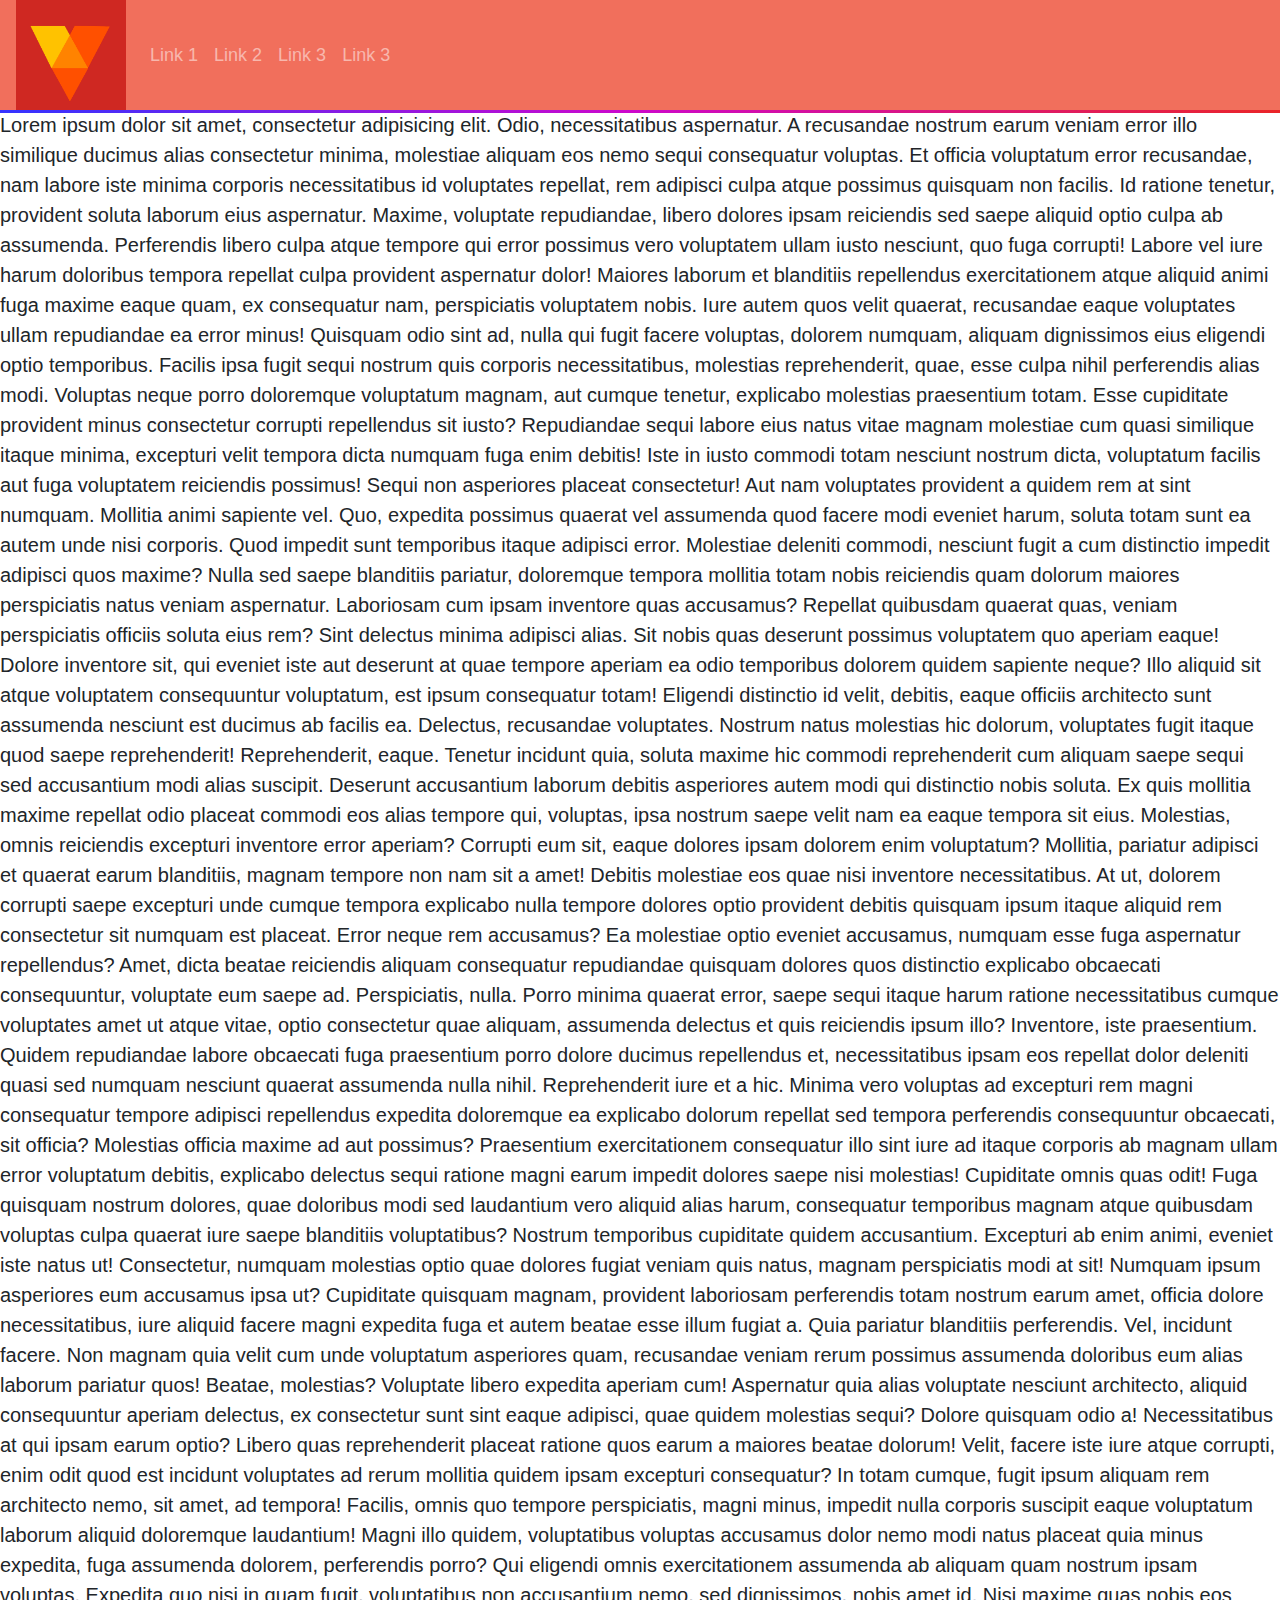
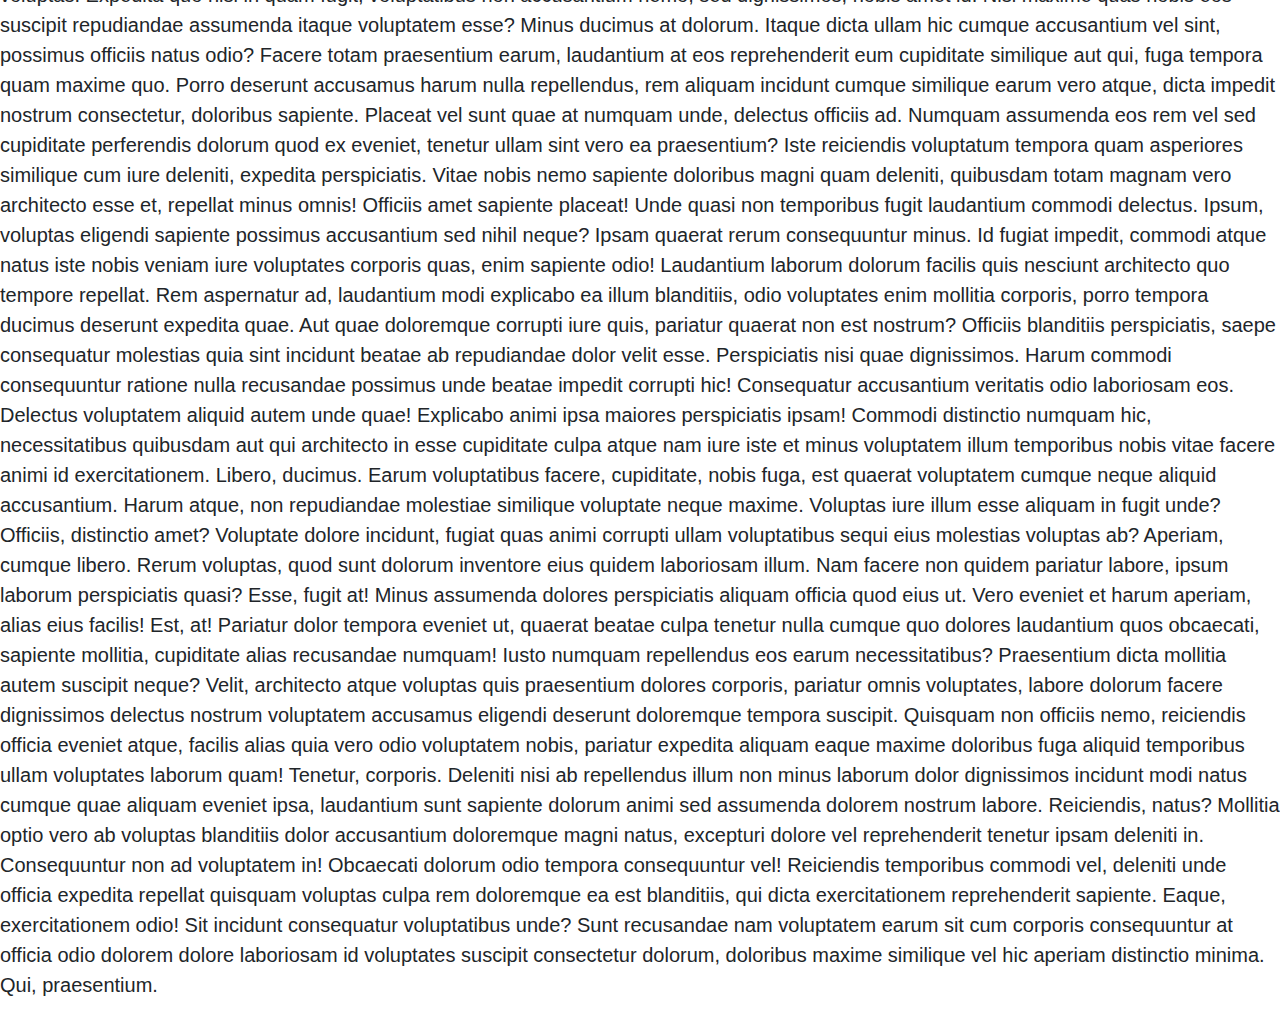
==== index.html @ f60de1fc "Finishing navbar" ====
<!DOCTYPE html>
<html>

<head>
    <title>Responsive Navigation Bar With Bootstrap 4</title>
    <meta charset="utf-8" />
    <meta name="viewport" content="width=device-width, initial-scale=1">
    <link rel="stylesheet" type="text/css" media="screen" href="css/bootstrap.min.css" />
    <link rel="stylesheet" type="text/css" href="css/genstyle.css" />
    <!--OR: https://code.jquery.com/jquery-3.3.1.min.js-->
</head>

<body>
    <!--FIXME:
    <div class="jumbotron" style="margin-bottom: 0px;">
        <h1>Clever</h1>
        <p>lets learn web</p>
    </div>
     -->

    <!--TODO:-->
        <!--CLASSIC BOOTRSTRAP NAVBAR STRUCTURE-->
        <nav class="navbar navbar-dark bg-isotope navbar-expand-md navbar-toggeable-sm sticky-top">
            <!--LOG:ON-->
            <a class="navbar-brand" href="#">
                <img class="img-logon" src="img/logo-idea.png" alt="Website logo">
            </a>
            <!-- Toggler/collapsibe Button -->
            <button type="button" class="navbar-toggler navbar-toggler-right" data-toggle="collapse" data-target="#collapsibleNavbar"
                aria-controls="collapsibleNavbar" aria-expanded="false" aria-label="Toggle navigation">
                <span class="navbar-toggler-icon"></span>
            </button>
            <!--beggining of the collapse content-->
            <div class="collapse navbar-collapse" id="collapsibleNavbar">
                <!--LIST OF LINKS-->
                <ul class="nav navbar-nav">
                    <li class="nav-item">
                        <a href="#" class="nav-link">Link 1</a>
                    </li>
                    <li class="nav-item">
                        <a href="#" class="nav-link">Link 2</a>
                    </li>
                    <li class="nav-item">
                        <a href="#" class="nav-link">Link 3</a>
                    </li>
                    <li class="nav-item">
                        <a href="#" class="nav-link">Link 3</a>
                    </li>
                </ul>
                <!--end of collapsible content-->
            </div>

            <!--END:NAV-->
        </nav>
    
    <div class="row separator sticky-bottom"></div>
   
    <div class="corporeus">
        <p>
            Lorem ipsum dolor sit amet, consectetur adipisicing elit. Odio, necessitatibus aspernatur. A recusandae nostrum earum veniam
            error illo similique ducimus alias consectetur minima, molestiae aliquam eos nemo sequi consequatur voluptas.
            Et officia voluptatum error recusandae, nam labore iste minima corporis necessitatibus id voluptates repellat,
            rem adipisci culpa atque possimus quisquam non facilis. Id ratione tenetur, provident soluta laborum eius aspernatur.
            Maxime, voluptate repudiandae, libero dolores ipsam reiciendis sed saepe aliquid optio culpa ab assumenda. Perferendis
            libero culpa atque tempore qui error possimus vero voluptatem ullam iusto nesciunt, quo fuga corrupti! Labore
            vel iure harum doloribus tempora repellat culpa provident aspernatur dolor! Maiores laborum et blanditiis repellendus
            exercitationem atque aliquid animi fuga maxime eaque quam, ex consequatur nam, perspiciatis voluptatem nobis.
            Iure autem quos velit quaerat, recusandae eaque voluptates ullam repudiandae ea error minus! Quisquam odio sint
            ad, nulla qui fugit facere voluptas, dolorem numquam, aliquam dignissimos eius eligendi optio temporibus. Facilis
            ipsa fugit sequi nostrum quis corporis necessitatibus, molestias reprehenderit, quae, esse culpa nihil perferendis
            alias modi. Voluptas neque porro doloremque voluptatum magnam, aut cumque tenetur, explicabo molestias praesentium
            totam. Esse cupiditate provident minus consectetur corrupti repellendus sit iusto? Repudiandae sequi labore eius
            natus vitae magnam molestiae cum quasi similique itaque minima, excepturi velit tempora dicta numquam fuga enim
            debitis! Iste in iusto commodi totam nesciunt nostrum dicta, voluptatum facilis aut fuga voluptatem reiciendis
            possimus! Sequi non asperiores placeat consectetur! Aut nam voluptates provident a quidem rem at sint numquam.
            Mollitia animi sapiente vel. Quo, expedita possimus quaerat vel assumenda quod facere modi eveniet harum, soluta
            totam sunt ea autem unde nisi corporis. Quod impedit sunt temporibus itaque adipisci error. Molestiae deleniti
            commodi, nesciunt fugit a cum distinctio impedit adipisci quos maxime? Nulla sed saepe blanditiis pariatur, doloremque
            tempora mollitia totam nobis reiciendis quam dolorum maiores perspiciatis natus veniam aspernatur. Laboriosam
            cum ipsam inventore quas accusamus? Repellat quibusdam quaerat quas, veniam perspiciatis officiis soluta eius
            rem? Sint delectus minima adipisci alias. Sit nobis quas deserunt possimus voluptatem quo aperiam eaque! Dolore
            inventore sit, qui eveniet iste aut deserunt at quae tempore aperiam ea odio temporibus dolorem quidem sapiente
            neque? Illo aliquid sit atque voluptatem consequuntur voluptatum, est ipsum consequatur totam! Eligendi distinctio
            id velit, debitis, eaque officiis architecto sunt assumenda nesciunt est ducimus ab facilis ea. Delectus, recusandae
            voluptates. Nostrum natus molestias hic dolorum, voluptates fugit itaque quod saepe reprehenderit! Reprehenderit,
            eaque. Tenetur incidunt quia, soluta maxime hic commodi reprehenderit cum aliquam saepe sequi sed accusantium
            modi alias suscipit. Deserunt accusantium laborum debitis asperiores autem modi qui distinctio nobis soluta.
            Ex quis mollitia maxime repellat odio placeat commodi eos alias tempore qui, voluptas, ipsa nostrum saepe velit
            nam ea eaque tempora sit eius. Molestias, omnis reiciendis excepturi inventore error aperiam? Corrupti eum sit,
            eaque dolores ipsam dolorem enim voluptatum? Mollitia, pariatur adipisci et quaerat earum blanditiis, magnam
            tempore non nam sit a amet! Debitis molestiae eos quae nisi inventore necessitatibus. At ut, dolorem corrupti
            saepe excepturi unde cumque tempora explicabo nulla tempore dolores optio provident debitis quisquam ipsum itaque
            aliquid rem consectetur sit numquam est placeat. Error neque rem accusamus? Ea molestiae optio eveniet accusamus,
            numquam esse fuga aspernatur repellendus? Amet, dicta beatae reiciendis aliquam consequatur repudiandae quisquam
            dolores quos distinctio explicabo obcaecati consequuntur, voluptate eum saepe ad. Perspiciatis, nulla. Porro
            minima quaerat error, saepe sequi itaque harum ratione necessitatibus cumque voluptates amet ut atque vitae,
            optio consectetur quae aliquam, assumenda delectus et quis reiciendis ipsum illo? Inventore, iste praesentium.
            Quidem repudiandae labore obcaecati fuga praesentium porro dolore ducimus repellendus et, necessitatibus ipsam
            eos repellat dolor deleniti quasi sed numquam nesciunt quaerat assumenda nulla nihil. Reprehenderit iure et a
            hic. Minima vero voluptas ad excepturi rem magni consequatur tempore adipisci repellendus expedita doloremque
            ea explicabo dolorum repellat sed tempora perferendis consequuntur obcaecati, sit officia? Molestias officia
            maxime ad aut possimus? Praesentium exercitationem consequatur illo sint iure ad itaque corporis ab magnam ullam
            error voluptatum debitis, explicabo delectus sequi ratione magni earum impedit dolores saepe nisi molestias!
            Cupiditate omnis quas odit! Fuga quisquam nostrum dolores, quae doloribus modi sed laudantium vero aliquid alias
            harum, consequatur temporibus magnam atque quibusdam voluptas culpa quaerat iure saepe blanditiis voluptatibus?
            Nostrum temporibus cupiditate quidem accusantium. Excepturi ab enim animi, eveniet iste natus ut! Consectetur,
            numquam molestias optio quae dolores fugiat veniam quis natus, magnam perspiciatis modi at sit! Numquam ipsum
            asperiores eum accusamus ipsa ut? Cupiditate quisquam magnam, provident laboriosam perferendis totam nostrum
            earum amet, officia dolore necessitatibus, iure aliquid facere magni expedita fuga et autem beatae esse illum
            fugiat a. Quia pariatur blanditiis perferendis. Vel, incidunt facere. Non magnam quia velit cum unde voluptatum
            asperiores quam, recusandae veniam rerum possimus assumenda doloribus eum alias laborum pariatur quos! Beatae,
            molestias? Voluptate libero expedita aperiam cum! Aspernatur quia alias voluptate nesciunt architecto, aliquid
            consequuntur aperiam delectus, ex consectetur sunt sint eaque adipisci, quae quidem molestias sequi? Dolore quisquam
            odio a! Necessitatibus at qui ipsam earum optio? Libero quas reprehenderit placeat ratione quos earum a maiores
            beatae dolorum! Velit, facere iste iure atque corrupti, enim odit quod est incidunt voluptates ad rerum mollitia
            quidem ipsam excepturi consequatur? In totam cumque, fugit ipsum aliquam rem architecto nemo, sit amet, ad tempora!
            Facilis, omnis quo tempore perspiciatis, magni minus, impedit nulla corporis suscipit eaque voluptatum laborum
            aliquid doloremque laudantium! Magni illo quidem, voluptatibus voluptas accusamus dolor nemo modi natus placeat
            quia minus expedita, fuga assumenda dolorem, perferendis porro? Qui eligendi omnis exercitationem assumenda ab
            aliquam quam nostrum ipsam voluptas. Expedita quo nisi in quam fugit, voluptatibus non accusantium nemo, sed
            dignissimos, nobis amet id. Nisi maxime quas nobis eos suscipit repudiandae assumenda itaque voluptatem esse?
            Minus ducimus at dolorum. Itaque dicta ullam hic cumque accusantium vel sint, possimus officiis natus odio? Facere
            totam praesentium earum, laudantium at eos reprehenderit eum cupiditate similique aut qui, fuga tempora quam
            maxime quo. Porro deserunt accusamus harum nulla repellendus, rem aliquam incidunt cumque similique earum vero
            atque, dicta impedit nostrum consectetur, doloribus sapiente. Placeat vel sunt quae at numquam unde, delectus
            officiis ad. Numquam assumenda eos rem vel sed cupiditate perferendis dolorum quod ex eveniet, tenetur ullam
            sint vero ea praesentium? Iste reiciendis voluptatum tempora quam asperiores similique cum iure deleniti, expedita
            perspiciatis. Vitae nobis nemo sapiente doloribus magni quam deleniti, quibusdam totam magnam vero architecto
            esse et, repellat minus omnis! Officiis amet sapiente placeat! Unde quasi non temporibus fugit laudantium commodi
            delectus. Ipsum, voluptas eligendi sapiente possimus accusantium sed nihil neque? Ipsam quaerat rerum consequuntur
            minus. Id fugiat impedit, commodi atque natus iste nobis veniam iure voluptates corporis quas, enim sapiente
            odio! Laudantium laborum dolorum facilis quis nesciunt architecto quo tempore repellat. Rem aspernatur ad, laudantium
            modi explicabo ea illum blanditiis, odio voluptates enim mollitia corporis, porro tempora ducimus deserunt expedita
            quae. Aut quae doloremque corrupti iure quis, pariatur quaerat non est nostrum? Officiis blanditiis perspiciatis,
            saepe consequatur molestias quia sint incidunt beatae ab repudiandae dolor velit esse. Perspiciatis nisi quae
            dignissimos. Harum commodi consequuntur ratione nulla recusandae possimus unde beatae impedit corrupti hic! Consequatur
            accusantium veritatis odio laboriosam eos. Delectus voluptatem aliquid autem unde quae! Explicabo animi ipsa
            maiores perspiciatis ipsam! Commodi distinctio numquam hic, necessitatibus quibusdam aut qui architecto in esse
            cupiditate culpa atque nam iure iste et minus voluptatem illum temporibus nobis vitae facere animi id exercitationem.
            Libero, ducimus. Earum voluptatibus facere, cupiditate, nobis fuga, est quaerat voluptatem cumque neque aliquid
            accusantium. Harum atque, non repudiandae molestiae similique voluptate neque maxime. Voluptas iure illum esse
            aliquam in fugit unde? Officiis, distinctio amet? Voluptate dolore incidunt, fugiat quas animi corrupti ullam
            voluptatibus sequi eius molestias voluptas ab? Aperiam, cumque libero. Rerum voluptas, quod sunt dolorum inventore
            eius quidem laboriosam illum. Nam facere non quidem pariatur labore, ipsum laborum perspiciatis quasi? Esse,
            fugit at! Minus assumenda dolores perspiciatis aliquam officia quod eius ut. Vero eveniet et harum aperiam, alias
            eius facilis! Est, at! Pariatur dolor tempora eveniet ut, quaerat beatae culpa tenetur nulla cumque quo dolores
            laudantium quos obcaecati, sapiente mollitia, cupiditate alias recusandae numquam! Iusto numquam repellendus
            eos earum necessitatibus? Praesentium dicta mollitia autem suscipit neque? Velit, architecto atque voluptas quis
            praesentium dolores corporis, pariatur omnis voluptates, labore dolorum facere dignissimos delectus nostrum voluptatem
            accusamus eligendi deserunt doloremque tempora suscipit. Quisquam non officiis nemo, reiciendis officia eveniet
            atque, facilis alias quia vero odio voluptatem nobis, pariatur expedita aliquam eaque maxime doloribus fuga aliquid
            temporibus ullam voluptates laborum quam! Tenetur, corporis. Deleniti nisi ab repellendus illum non minus laborum
            dolor dignissimos incidunt modi natus cumque quae aliquam eveniet ipsa, laudantium sunt sapiente dolorum animi
            sed assumenda dolorem nostrum labore. Reiciendis, natus? Mollitia optio vero ab voluptas blanditiis dolor accusantium
            doloremque magni natus, excepturi dolore vel reprehenderit tenetur ipsam deleniti in. Consequuntur non ad voluptatem
            in! Obcaecati dolorum odio tempora consequuntur vel! Reiciendis temporibus commodi vel, deleniti unde officia
            expedita repellat quisquam voluptas culpa rem doloremque ea est blanditiis, qui dicta exercitationem reprehenderit
            sapiente. Eaque, exercitationem odio! Sit incidunt consequatur voluptatibus unde? Sunt recusandae nam voluptatem
            earum sit cum corporis consequuntur at officia odio dolorem dolore laboriosam id voluptates suscipit consectetur
            dolorum, doloribus maxime similique vel hic aperiam distinctio minima. Qui, praesentium.
        </p>
    </div>
     
</body>
<script src="js/jquery-3.3.1.min.js"></script>
<script src="js/bootstrap.min.js"></script>

</html>
---- css/genstyle.css ----
* {
    margin: 0;
    padding: 0;
}

body {
    font-size: 20px;
}

.navbar.bg-isotope {
    background: rgb(241, 111, 92)
}

.navbar-nav .nav-item a {
    font-size: 18px;
    color: azure;
    font: bold;
}

.navbar-nav .nav-item a:hover {
    color: rgba(194, 11, 11, 0.714);
    transition: all .2s ease;
}

/*
FIXME:
.navbar .navbar-nav {
    width: 80%;
}

.navbar .navbar-brand {
    width: 20%;
}
*/

.navbar {
    margin-top: 0;
    padding-top: 0;
    margin-bottom: 0;
    padding-bottom: 0;
}

.navbar .navbar-brand {
    margin-top: 0;
    padding-top: 0;
    margin-bottom: 0;
    padding-bottom: 0;
}

.navbar .navbar-brand img {
    background: rgba(194, 11, 11, 0.714);
    width: 110px;
    max-width: 150px;
    height: 110px;
}

.row.separator {
    height: 3px;
    width: 100%;
    margin: 0;
    padding: 0;
    position: fixed;
    background: #3632ff;
    /* Old browsers */
    background: -moz-linear-gradient(left, #3632ff 1%, #cc08cc 49%, #ea2528 100%);
    /* FF3.6-15 */
    background: -webkit-linear-gradient(left, #3632ff 1%, #cc08cc 49%, #ea2528 100%);
    /* Chrome10-25,Safari5.1-6 */
    background: linear-gradient(to right, #3632ff 1%, #cc08cc 49%, #ea2528 100%);
    /* W3C, IE10+, FF16+, Chrome26+, Opera12+, Safari7+ */
    filter: progid:DXImageTransform.Microsoft.gradient( startColorstr='#3632ff', endColorstr='#ea2528', GradientType=1);
    /* IE6-9 */
}
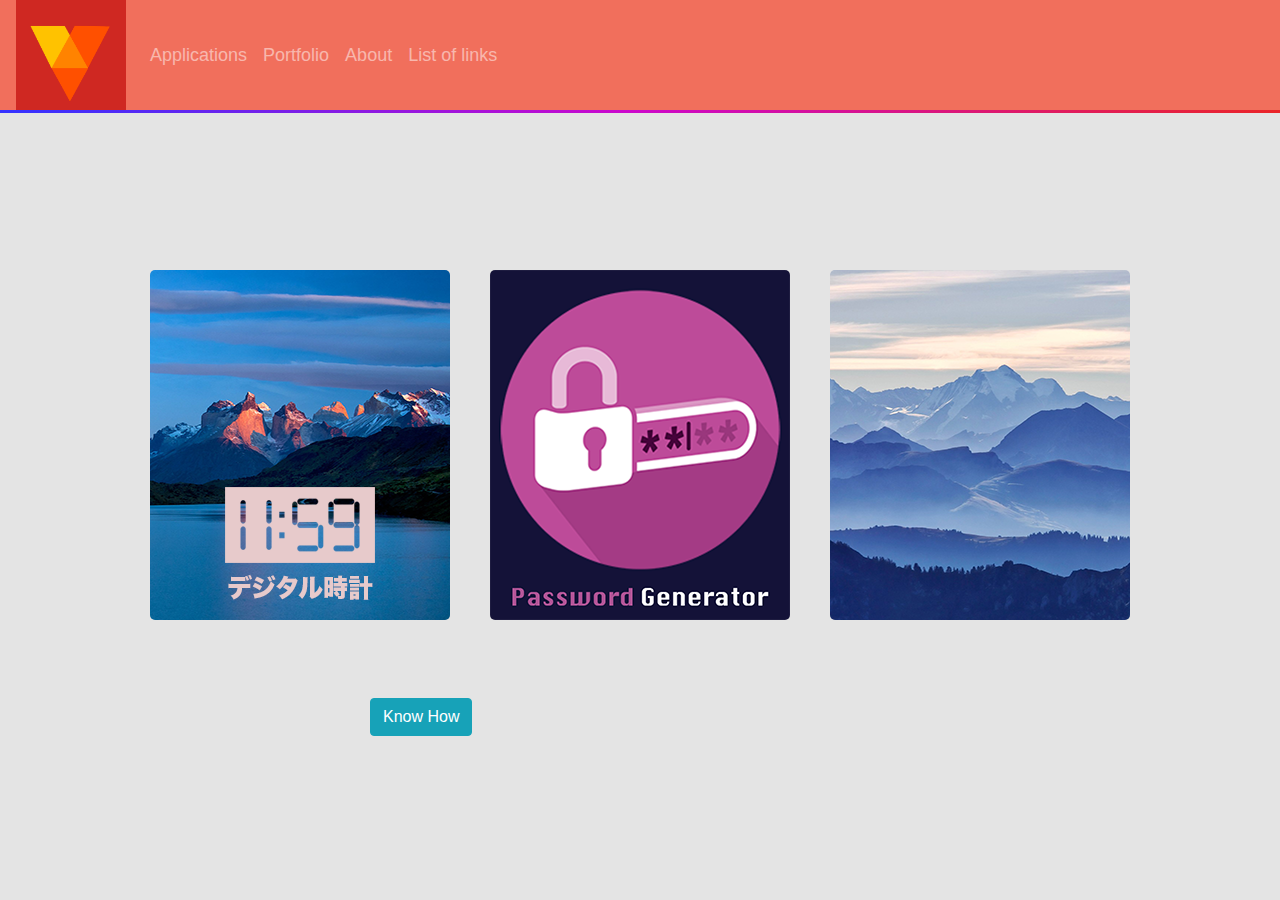
==== commit 101d6ae8: "Including digital clock" ====
--- a/index.html
+++ b/index.html
@@ -19,150 +19,102 @@
      -->
 
     <!--TODO:-->
-        <!--CLASSIC BOOTRSTRAP NAVBAR STRUCTURE-->
-        <nav class="navbar navbar-dark bg-isotope navbar-expand-md navbar-toggeable-sm sticky-top">
-            <!--LOG:ON-->
-            <a class="navbar-brand" href="#">
-                <img class="img-logon" src="img/logo-idea.png" alt="Website logo">
+    <!--CLASSIC BOOTRSTRAP NAVBAR STRUCTURE-->
+    <nav class="navbar navbar-dark bg-isotope navbar-expand-md navbar-toggeable-sm sticky-top">
+        <!--LOG:ON-->
+        <a class="navbar-brand" href="#">
+            <img class="img-logon" src="img/logo-idea.png" alt="Website logo">
+        </a>
+        <!-- Toggler/collapsibe Button -->
+        <button type="button" class="navbar-toggler navbar-toggler-right" data-toggle="collapse" data-target="#collapsibleNavbar"
+            aria-controls="collapsibleNavbar" aria-expanded="false" aria-label="Toggle navigation">
+            <span class="navbar-toggler-icon"></span>
+        </button>
+        <!--beggining of the collapse content-->
+        <div class="collapse navbar-collapse" id="collapsibleNavbar">
+            <!--LIST OF LINKS-->
+            <ul class="nav navbar-nav">
+                <li class="nav-item">
+                    <a href="#" class="nav-link">Applications</a>
+                </li>
+                <li class="nav-item">
+                    <a href="#" class="nav-link">Portfolio</a>
+                </li>
+                <li class="nav-item">
+                    <a href="#" class="nav-link">About</a>
+                </li>
+                <li class="nav-item">
+                    <a href="#" class="nav-link">List of links</a>
+                </li>
+            </ul>
+            <!--end of collapsible content-->
+        </div>
+
+        <!--END:NAV-->
+    </nav>
+
+    <div class="row separator"></div>
+    <div class="container">
+        <div class="row" style="height: 90px;">
+
+        </div>
+
+    </div>
+    <div class="containar">
+        <div class="cardContainer">
+            <!--the first one-->
+            <a href="/apps/cl/clock.html">
+                <figure>
+                    <img class="front" src="img/clock-mountain.png" alt="HTML5 CLOCK">
+                    <figcaption class="back">
+                        <h2 class="title">Try our amazing digital clock made with HTML5, CSS3 AND JS</h2>
+                        <hr>
+                        <p>Learn to build a beautiful and minimalistic digital clock with HTML5, CSS and Javascript!</p>
+                    </figcaption>
+                </figure>
             </a>
-            <!-- Toggler/collapsibe Button -->
-            <button type="button" class="navbar-toggler navbar-toggler-right" data-toggle="collapse" data-target="#collapsibleNavbar"
-                aria-controls="collapsibleNavbar" aria-expanded="false" aria-label="Toggle navigation">
-                <span class="navbar-toggler-icon"></span>
-            </button>
-            <!--beggining of the collapse content-->
-            <div class="collapse navbar-collapse" id="collapsibleNavbar">
-                <!--LIST OF LINKS-->
-                <ul class="nav navbar-nav">
-                    <li class="nav-item">
-                        <a href="#" class="nav-link">Link 1</a>
-                    </li>
-                    <li class="nav-item">
-                        <a href="#" class="nav-link">Link 2</a>
-                    </li>
-                    <li class="nav-item">
-                        <a href="#" class="nav-link">Link 3</a>
-                    </li>
-                    <li class="nav-item">
-                        <a href="#" class="nav-link">Link 3</a>
-                    </li>
-                </ul>
-                <!--end of collapsible content-->
-            </div>
+        </div>
+        <div class="cardContainer">
+            <!--the first one-->
+            <a href="/apps/generator.html">
+                <figure>
+                    <img class="front" src="img/card_pssw.png" alt="HTML5 CLOCK">
+                    <figcaption class="back">
+                        <h2 class="title">Lorem ipsum dolor sit amet consectetur adipisicing elit. Iure, itaque.</h2>
+                        <hr>
+                        <p>Lorem ipsum dolor sit amet, consectetur adipisicing elit. Doloribus, voluptate? Corporis deleniti
+                            eius iure quos?</p>
+                    </figcaption>
+                </figure>
+            </a>
+        </div>
+        <div class="cardContainer">
+            <!--the first one-->
+            <a href="#">
+                <figure>
+                    <img class="front" src="img/card_wall.png" alt="HTML5 CLOCK">
+                    <figcaption class="back">
+                        <h2 class="title">Lorem ipsum dolor sit amet consectetur adipisicing elit. Iure, itaque.</h2>
+                        <hr>
+                        <p>Lorem ipsum dolor sit amet, consectetur adipisicing elit. Doloribus, voluptate? Corporis deleniti
+                            eius iure quos?
+                        </p>
+                    </figcaption>
+                </figure>
+            </a>
+        </div>
+    </div>
+    </div>
+    <div class="container">
+        <div class="row">
+            <div class="col-sm-3"></div>
+            <div class="col-sm-3"><button class="btn btn-info know-how" >Know How</button></div>
+            <div class="col-sm-3"></div>
+            
+        </div>
+    </div>
 
-            <!--END:NAV-->
-        </nav>
-    
-    <div class="row separator sticky-bottom"></div>
-   
-    <div class="corporeus">
-        <p>
-            Lorem ipsum dolor sit amet, consectetur adipisicing elit. Odio, necessitatibus aspernatur. A recusandae nostrum earum veniam
-            error illo similique ducimus alias consectetur minima, molestiae aliquam eos nemo sequi consequatur voluptas.
-            Et officia voluptatum error recusandae, nam labore iste minima corporis necessitatibus id voluptates repellat,
-            rem adipisci culpa atque possimus quisquam non facilis. Id ratione tenetur, provident soluta laborum eius aspernatur.
-            Maxime, voluptate repudiandae, libero dolores ipsam reiciendis sed saepe aliquid optio culpa ab assumenda. Perferendis
-            libero culpa atque tempore qui error possimus vero voluptatem ullam iusto nesciunt, quo fuga corrupti! Labore
-            vel iure harum doloribus tempora repellat culpa provident aspernatur dolor! Maiores laborum et blanditiis repellendus
-            exercitationem atque aliquid animi fuga maxime eaque quam, ex consequatur nam, perspiciatis voluptatem nobis.
-            Iure autem quos velit quaerat, recusandae eaque voluptates ullam repudiandae ea error minus! Quisquam odio sint
-            ad, nulla qui fugit facere voluptas, dolorem numquam, aliquam dignissimos eius eligendi optio temporibus. Facilis
-            ipsa fugit sequi nostrum quis corporis necessitatibus, molestias reprehenderit, quae, esse culpa nihil perferendis
-            alias modi. Voluptas neque porro doloremque voluptatum magnam, aut cumque tenetur, explicabo molestias praesentium
-            totam. Esse cupiditate provident minus consectetur corrupti repellendus sit iusto? Repudiandae sequi labore eius
-            natus vitae magnam molestiae cum quasi similique itaque minima, excepturi velit tempora dicta numquam fuga enim
-            debitis! Iste in iusto commodi totam nesciunt nostrum dicta, voluptatum facilis aut fuga voluptatem reiciendis
-            possimus! Sequi non asperiores placeat consectetur! Aut nam voluptates provident a quidem rem at sint numquam.
-            Mollitia animi sapiente vel. Quo, expedita possimus quaerat vel assumenda quod facere modi eveniet harum, soluta
-            totam sunt ea autem unde nisi corporis. Quod impedit sunt temporibus itaque adipisci error. Molestiae deleniti
-            commodi, nesciunt fugit a cum distinctio impedit adipisci quos maxime? Nulla sed saepe blanditiis pariatur, doloremque
-            tempora mollitia totam nobis reiciendis quam dolorum maiores perspiciatis natus veniam aspernatur. Laboriosam
-            cum ipsam inventore quas accusamus? Repellat quibusdam quaerat quas, veniam perspiciatis officiis soluta eius
-            rem? Sint delectus minima adipisci alias. Sit nobis quas deserunt possimus voluptatem quo aperiam eaque! Dolore
-            inventore sit, qui eveniet iste aut deserunt at quae tempore aperiam ea odio temporibus dolorem quidem sapiente
-            neque? Illo aliquid sit atque voluptatem consequuntur voluptatum, est ipsum consequatur totam! Eligendi distinctio
-            id velit, debitis, eaque officiis architecto sunt assumenda nesciunt est ducimus ab facilis ea. Delectus, recusandae
-            voluptates. Nostrum natus molestias hic dolorum, voluptates fugit itaque quod saepe reprehenderit! Reprehenderit,
-            eaque. Tenetur incidunt quia, soluta maxime hic commodi reprehenderit cum aliquam saepe sequi sed accusantium
-            modi alias suscipit. Deserunt accusantium laborum debitis asperiores autem modi qui distinctio nobis soluta.
-            Ex quis mollitia maxime repellat odio placeat commodi eos alias tempore qui, voluptas, ipsa nostrum saepe velit
-            nam ea eaque tempora sit eius. Molestias, omnis reiciendis excepturi inventore error aperiam? Corrupti eum sit,
-            eaque dolores ipsam dolorem enim voluptatum? Mollitia, pariatur adipisci et quaerat earum blanditiis, magnam
-            tempore non nam sit a amet! Debitis molestiae eos quae nisi inventore necessitatibus. At ut, dolorem corrupti
-            saepe excepturi unde cumque tempora explicabo nulla tempore dolores optio provident debitis quisquam ipsum itaque
-            aliquid rem consectetur sit numquam est placeat. Error neque rem accusamus? Ea molestiae optio eveniet accusamus,
-            numquam esse fuga aspernatur repellendus? Amet, dicta beatae reiciendis aliquam consequatur repudiandae quisquam
-            dolores quos distinctio explicabo obcaecati consequuntur, voluptate eum saepe ad. Perspiciatis, nulla. Porro
-            minima quaerat error, saepe sequi itaque harum ratione necessitatibus cumque voluptates amet ut atque vitae,
-            optio consectetur quae aliquam, assumenda delectus et quis reiciendis ipsum illo? Inventore, iste praesentium.
-            Quidem repudiandae labore obcaecati fuga praesentium porro dolore ducimus repellendus et, necessitatibus ipsam
-            eos repellat dolor deleniti quasi sed numquam nesciunt quaerat assumenda nulla nihil. Reprehenderit iure et a
-            hic. Minima vero voluptas ad excepturi rem magni consequatur tempore adipisci repellendus expedita doloremque
-            ea explicabo dolorum repellat sed tempora perferendis consequuntur obcaecati, sit officia? Molestias officia
-            maxime ad aut possimus? Praesentium exercitationem consequatur illo sint iure ad itaque corporis ab magnam ullam
-            error voluptatum debitis, explicabo delectus sequi ratione magni earum impedit dolores saepe nisi molestias!
-            Cupiditate omnis quas odit! Fuga quisquam nostrum dolores, quae doloribus modi sed laudantium vero aliquid alias
-            harum, consequatur temporibus magnam atque quibusdam voluptas culpa quaerat iure saepe blanditiis voluptatibus?
-            Nostrum temporibus cupiditate quidem accusantium. Excepturi ab enim animi, eveniet iste natus ut! Consectetur,
-            numquam molestias optio quae dolores fugiat veniam quis natus, magnam perspiciatis modi at sit! Numquam ipsum
-            asperiores eum accusamus ipsa ut? Cupiditate quisquam magnam, provident laboriosam perferendis totam nostrum
-            earum amet, officia dolore necessitatibus, iure aliquid facere magni expedita fuga et autem beatae esse illum
-            fugiat a. Quia pariatur blanditiis perferendis. Vel, incidunt facere. Non magnam quia velit cum unde voluptatum
-            asperiores quam, recusandae veniam rerum possimus assumenda doloribus eum alias laborum pariatur quos! Beatae,
-            molestias? Voluptate libero expedita aperiam cum! Aspernatur quia alias voluptate nesciunt architecto, aliquid
-            consequuntur aperiam delectus, ex consectetur sunt sint eaque adipisci, quae quidem molestias sequi? Dolore quisquam
-            odio a! Necessitatibus at qui ipsam earum optio? Libero quas reprehenderit placeat ratione quos earum a maiores
-            beatae dolorum! Velit, facere iste iure atque corrupti, enim odit quod est incidunt voluptates ad rerum mollitia
-            quidem ipsam excepturi consequatur? In totam cumque, fugit ipsum aliquam rem architecto nemo, sit amet, ad tempora!
-            Facilis, omnis quo tempore perspiciatis, magni minus, impedit nulla corporis suscipit eaque voluptatum laborum
-            aliquid doloremque laudantium! Magni illo quidem, voluptatibus voluptas accusamus dolor nemo modi natus placeat
-            quia minus expedita, fuga assumenda dolorem, perferendis porro? Qui eligendi omnis exercitationem assumenda ab
-            aliquam quam nostrum ipsam voluptas. Expedita quo nisi in quam fugit, voluptatibus non accusantium nemo, sed
-            dignissimos, nobis amet id. Nisi maxime quas nobis eos suscipit repudiandae assumenda itaque voluptatem esse?
-            Minus ducimus at dolorum. Itaque dicta ullam hic cumque accusantium vel sint, possimus officiis natus odio? Facere
-            totam praesentium earum, laudantium at eos reprehenderit eum cupiditate similique aut qui, fuga tempora quam
-            maxime quo. Porro deserunt accusamus harum nulla repellendus, rem aliquam incidunt cumque similique earum vero
-            atque, dicta impedit nostrum consectetur, doloribus sapiente. Placeat vel sunt quae at numquam unde, delectus
-            officiis ad. Numquam assumenda eos rem vel sed cupiditate perferendis dolorum quod ex eveniet, tenetur ullam
-            sint vero ea praesentium? Iste reiciendis voluptatum tempora quam asperiores similique cum iure deleniti, expedita
-            perspiciatis. Vitae nobis nemo sapiente doloribus magni quam deleniti, quibusdam totam magnam vero architecto
-            esse et, repellat minus omnis! Officiis amet sapiente placeat! Unde quasi non temporibus fugit laudantium commodi
-            delectus. Ipsum, voluptas eligendi sapiente possimus accusantium sed nihil neque? Ipsam quaerat rerum consequuntur
-            minus. Id fugiat impedit, commodi atque natus iste nobis veniam iure voluptates corporis quas, enim sapiente
-            odio! Laudantium laborum dolorum facilis quis nesciunt architecto quo tempore repellat. Rem aspernatur ad, laudantium
-            modi explicabo ea illum blanditiis, odio voluptates enim mollitia corporis, porro tempora ducimus deserunt expedita
-            quae. Aut quae doloremque corrupti iure quis, pariatur quaerat non est nostrum? Officiis blanditiis perspiciatis,
-            saepe consequatur molestias quia sint incidunt beatae ab repudiandae dolor velit esse. Perspiciatis nisi quae
-            dignissimos. Harum commodi consequuntur ratione nulla recusandae possimus unde beatae impedit corrupti hic! Consequatur
-            accusantium veritatis odio laboriosam eos. Delectus voluptatem aliquid autem unde quae! Explicabo animi ipsa
-            maiores perspiciatis ipsam! Commodi distinctio numquam hic, necessitatibus quibusdam aut qui architecto in esse
-            cupiditate culpa atque nam iure iste et minus voluptatem illum temporibus nobis vitae facere animi id exercitationem.
-            Libero, ducimus. Earum voluptatibus facere, cupiditate, nobis fuga, est quaerat voluptatem cumque neque aliquid
-            accusantium. Harum atque, non repudiandae molestiae similique voluptate neque maxime. Voluptas iure illum esse
-            aliquam in fugit unde? Officiis, distinctio amet? Voluptate dolore incidunt, fugiat quas animi corrupti ullam
-            voluptatibus sequi eius molestias voluptas ab? Aperiam, cumque libero. Rerum voluptas, quod sunt dolorum inventore
-            eius quidem laboriosam illum. Nam facere non quidem pariatur labore, ipsum laborum perspiciatis quasi? Esse,
-            fugit at! Minus assumenda dolores perspiciatis aliquam officia quod eius ut. Vero eveniet et harum aperiam, alias
-            eius facilis! Est, at! Pariatur dolor tempora eveniet ut, quaerat beatae culpa tenetur nulla cumque quo dolores
-            laudantium quos obcaecati, sapiente mollitia, cupiditate alias recusandae numquam! Iusto numquam repellendus
-            eos earum necessitatibus? Praesentium dicta mollitia autem suscipit neque? Velit, architecto atque voluptas quis
-            praesentium dolores corporis, pariatur omnis voluptates, labore dolorum facere dignissimos delectus nostrum voluptatem
-            accusamus eligendi deserunt doloremque tempora suscipit. Quisquam non officiis nemo, reiciendis officia eveniet
-            atque, facilis alias quia vero odio voluptatem nobis, pariatur expedita aliquam eaque maxime doloribus fuga aliquid
-            temporibus ullam voluptates laborum quam! Tenetur, corporis. Deleniti nisi ab repellendus illum non minus laborum
-            dolor dignissimos incidunt modi natus cumque quae aliquam eveniet ipsa, laudantium sunt sapiente dolorum animi
-            sed assumenda dolorem nostrum labore. Reiciendis, natus? Mollitia optio vero ab voluptas blanditiis dolor accusantium
-            doloremque magni natus, excepturi dolore vel reprehenderit tenetur ipsam deleniti in. Consequuntur non ad voluptatem
-            in! Obcaecati dolorum odio tempora consequuntur vel! Reiciendis temporibus commodi vel, deleniti unde officia
-            expedita repellat quisquam voluptas culpa rem doloremque ea est blanditiis, qui dicta exercitationem reprehenderit
-            sapiente. Eaque, exercitationem odio! Sit incidunt consequatur voluptatibus unde? Sunt recusandae nam voluptatem
-            earum sit cum corporis consequuntur at officia odio dolorem dolore laboriosam id voluptates suscipit consectetur
-            dolorum, doloribus maxime similique vel hic aperiam distinctio minima. Qui, praesentium.
-        </p>
-    </div>
-     
-</body>
-<script src="js/jquery-3.3.1.min.js"></script>
-<script src="js/bootstrap.min.js"></script>
+    <script src="js/jquery-3.3.1.min.js"></script>
+    <script src="js/bootstrap.min.js"></script>
 
 </html>--- a/css/genstyle.css
+++ b/css/genstyle.css
@@ -1,10 +1,21 @@
 * {
     margin: 0;
     padding: 0;
+    -webkit-box-sizing: border-box;
+    -moz-box-sizing: border-box;
+    box-sizing: border-box;
 }
 
 body {
     font-size: 20px;
+    /*ADDING CARD.CSS*/
+    font-family: 'Kanit', sans-serif;
+    font-family: 'Play', sans-serif;
+    background: #e4e4e4;
+}
+
+a {
+    text-decoration: none;
 }
 
 .navbar.bg-isotope {
@@ -70,4 +81,138 @@
     /* W3C, IE10+, FF16+, Chrome26+, Opera12+, Safari7+ */
     filter: progid:DXImageTransform.Microsoft.gradient( startColorstr='#3632ff', endColorstr='#ea2528', GradientType=1);
     /* IE6-9 */
+}
+
+/*FIXME:CARD CLASSES*/
+
+/*FIXME:*/
+
+.containar {
+    max-width: 1200px;
+    margin: 50px auto;
+    /*activar container flex*/
+    display: flex;
+    /*el rol del container flex es el de una fila*/
+    flex-direction: row;
+    /*si se alcanza el máximo de componentes en pantalla de forma horizontal, se acomodan en vertical*/
+    flex-wrap: wrap;
+    justify-content: center;
+}
+
+.cardContainer {
+    margin: 20px;
+}
+
+.cardContainer a {
+    display: inline-block;
+}
+
+.cardContainer:hover figure {
+    -webkit-transform: perspective(600px)rotateY(180deg);
+    -ms-transform: perspective(600px)rotateY(180deg);
+    -o-transform: perspective(600px)rotateY(180deg);
+    transform: perspective(600px)rotateY(180deg);
+    /*box shadow properties*/
+    -webkit-box-shadow: 1px 2px 10px 2px rgba(0, 0, 0, 0.25);
+    -moz-box-shadow: 1px 2px 10px 2px rgba(0, 0, 0, 0.25);
+    box-shadow: 1px 2px 10px 2px rgba(0, 0, 0, 0.25);
+}
+
+figure {
+    /*ajustando figure a las dimensiones por defecto de la tarjeta*/
+    width: 300px;
+    height: 350px;
+    /*Quitar el margen por defecto de la propiedad figure*/
+    margin: 0;
+    /*lo siguiente nos permite dar position absolute al contenido de figure para que encaje dentro de la propiedad figure*/
+    position: relative;
+    /*propiedades 3D heredadas al contenido dentro de figure*/
+    transform-style: preserve-3d;
+    /*propiedad para rotar la tarjeta 3D*/
+    transform: perspective(600px) rotateY(0deg);
+    /*Duración de la animación de 5seg*/
+    transition: all ease .5s;
+}
+
+figure .front,
+figure .back {
+    width: 100%;
+    height: 100%;
+    border-radius: 5px;
+    transition: all ease .5s;
+}
+
+figure .front {
+    display: block;
+    /*backface-visibility: hidden;*/
+}
+
+figure .back {
+    /*el texto del back de la tarjeta encaja dentro de ella*/
+    position: absolute;
+    top: 0;
+    color: #fff;
+    transform: perspective(600px) rotateY(180deg);
+    /*ocultar el texto del back de la tarjeta */
+    backface-visibility: hidden;
+    overflow: auto;
+}
+
+figure .back hr {
+    height: 2px;
+    background: #fff;
+    border: none;
+    margin-bottom: 20px;
+    opacity: .5;
+}
+
+figure .back .title {
+    color: #fff;
+    font-weight: normal;
+    margin-bottom: 20px;
+    font-family: 'Kanit', sans-serif;
+    font-size: 24px;
+    padding: 10px;
+}
+
+figure .back p {
+    font-family: 'Play', sans-serif;
+    line-height: 22px;
+    font-size: 14px;
+    padding: 10px;
+}
+
+/*Personalizar fondos de los back de la tarjeta*/
+
+.cardContainer:nth-child(1) figure .back {
+    background: rgba(35, 110, 170, 0.75);
+    background: -moz-linear-gradient(left, rgba(35, 110, 170, 0.75) 0%, rgba(10, 48, 97, 0.82) 97%, rgba(59, 87, 106, 0.82) 100%);
+    background: -webkit-gradient(left top, right top, color-stop(0%, rgba(35, 110, 170, 0.75)), color-stop(97%, rgba(10, 48, 97, 0.82)), color-stop(100%, rgba(59, 87, 106, 0.82)));
+    background: -webkit-linear-gradient(left, rgba(35, 110, 170, 0.75) 0%, rgba(10, 48, 97, 0.82) 97%, rgba(59, 87, 106, 0.82) 100%);
+    background: -o-linear-gradient(left, rgba(35, 110, 170, 0.75) 0%, rgba(10, 48, 97, 0.82) 97%, rgba(59, 87, 106, 0.82) 100%);
+    background: -ms-linear-gradient(left, rgba(35, 110, 170, 0.75) 0%, rgba(10, 48, 97, 0.82) 97%, rgba(59, 87, 106, 0.82) 100%);
+    background: linear-gradient(to right, rgba(35, 110, 170, 0.75) 0%, rgba(10, 48, 97, 0.82) 97%, rgba(59, 87, 106, 0.82) 100%);
+    filter: progid:DXImageTransform.Microsoft.gradient( startColorstr='#236eaa', endColorstr='#3b576a', GradientType=1);
+}
+
+.cardContainer:nth-child(2) figure .back {
+    background: rgba(20, 19, 52, 0.75);
+    background: -moz-linear-gradient(45deg, rgba(20, 19, 52, 0.75) 0%, rgba(20, 19, 52, 0.76) 17%, rgba(132, 36, 108, 0.82) 100%);
+    background: -webkit-gradient(left bottom, right top, color-stop(0%, rgba(20, 19, 52, 0.75)), color-stop(17%, rgba(20, 19, 52, 0.76)), color-stop(100%, rgba(132, 36, 108, 0.82)));
+    background: -webkit-linear-gradient(45deg, rgba(20, 19, 52, 0.75) 0%, rgba(20, 19, 52, 0.76) 17%, rgba(132, 36, 108, 0.82) 100%);
+    background: -o-linear-gradient(45deg, rgba(20, 19, 52, 0.75) 0%, rgba(20, 19, 52, 0.76) 17%, rgba(132, 36, 108, 0.82) 100%);
+    background: -ms-linear-gradient(45deg, rgba(20, 19, 52, 0.75) 0%, rgba(20, 19, 52, 0.76) 17%, rgba(132, 36, 108, 0.82) 100%);
+    background: linear-gradient(45deg, rgba(20, 19, 52, 0.75) 0%, rgba(20, 19, 52, 0.76) 17%, rgba(132, 36, 108, 0.82) 100%);
+    filter: progid:DXImageTransform.Microsoft.gradient( startColorstr='#141334', endColorstr='#84246c', GradientType=1);
+}
+
+.cardContainer:nth-child(3) figure .back {
+    background: rgba(36, 68, 119, 0.75);
+    background: -moz-linear-gradient(45deg, rgba(36, 68, 119, 0.75) 0%, rgba(36, 68, 119, 0.76) 17%, rgba(183, 191, 202, 0.82) 100%);
+    background: -webkit-gradient(left bottom, right top, color-stop(0%, rgba(36, 68, 119, 0.75)), color-stop(17%, rgba(36, 68, 119, 0.76)), color-stop(100%, rgba(183, 191, 202, 0.82)));
+    background: -webkit-linear-gradient(45deg, rgba(36, 68, 119, 0.75) 0%, rgba(36, 68, 119, 0.76) 17%, rgba(183, 191, 202, 0.82) 100%);
+    background: -o-linear-gradient(45deg, rgba(36, 68, 119, 0.75) 0%, rgba(36, 68, 119, 0.76) 17%, rgba(183, 191, 202, 0.82) 100%);
+    background: -ms-linear-gradient(45deg, rgba(36, 68, 119, 0.75) 0%, rgba(36, 68, 119, 0.76) 17%, rgba(183, 191, 202, 0.82) 100%);
+    background: linear-gradient(45deg, rgba(36, 68, 119, 0.75) 0%, rgba(36, 68, 119, 0.76) 17%, rgba(183, 191, 202, 0.82) 100%);
+    filter: progid:DXImageTransform.Microsoft.gradient( startColorstr='#244477', endColorstr='#b7bfca', GradientType=1);
 }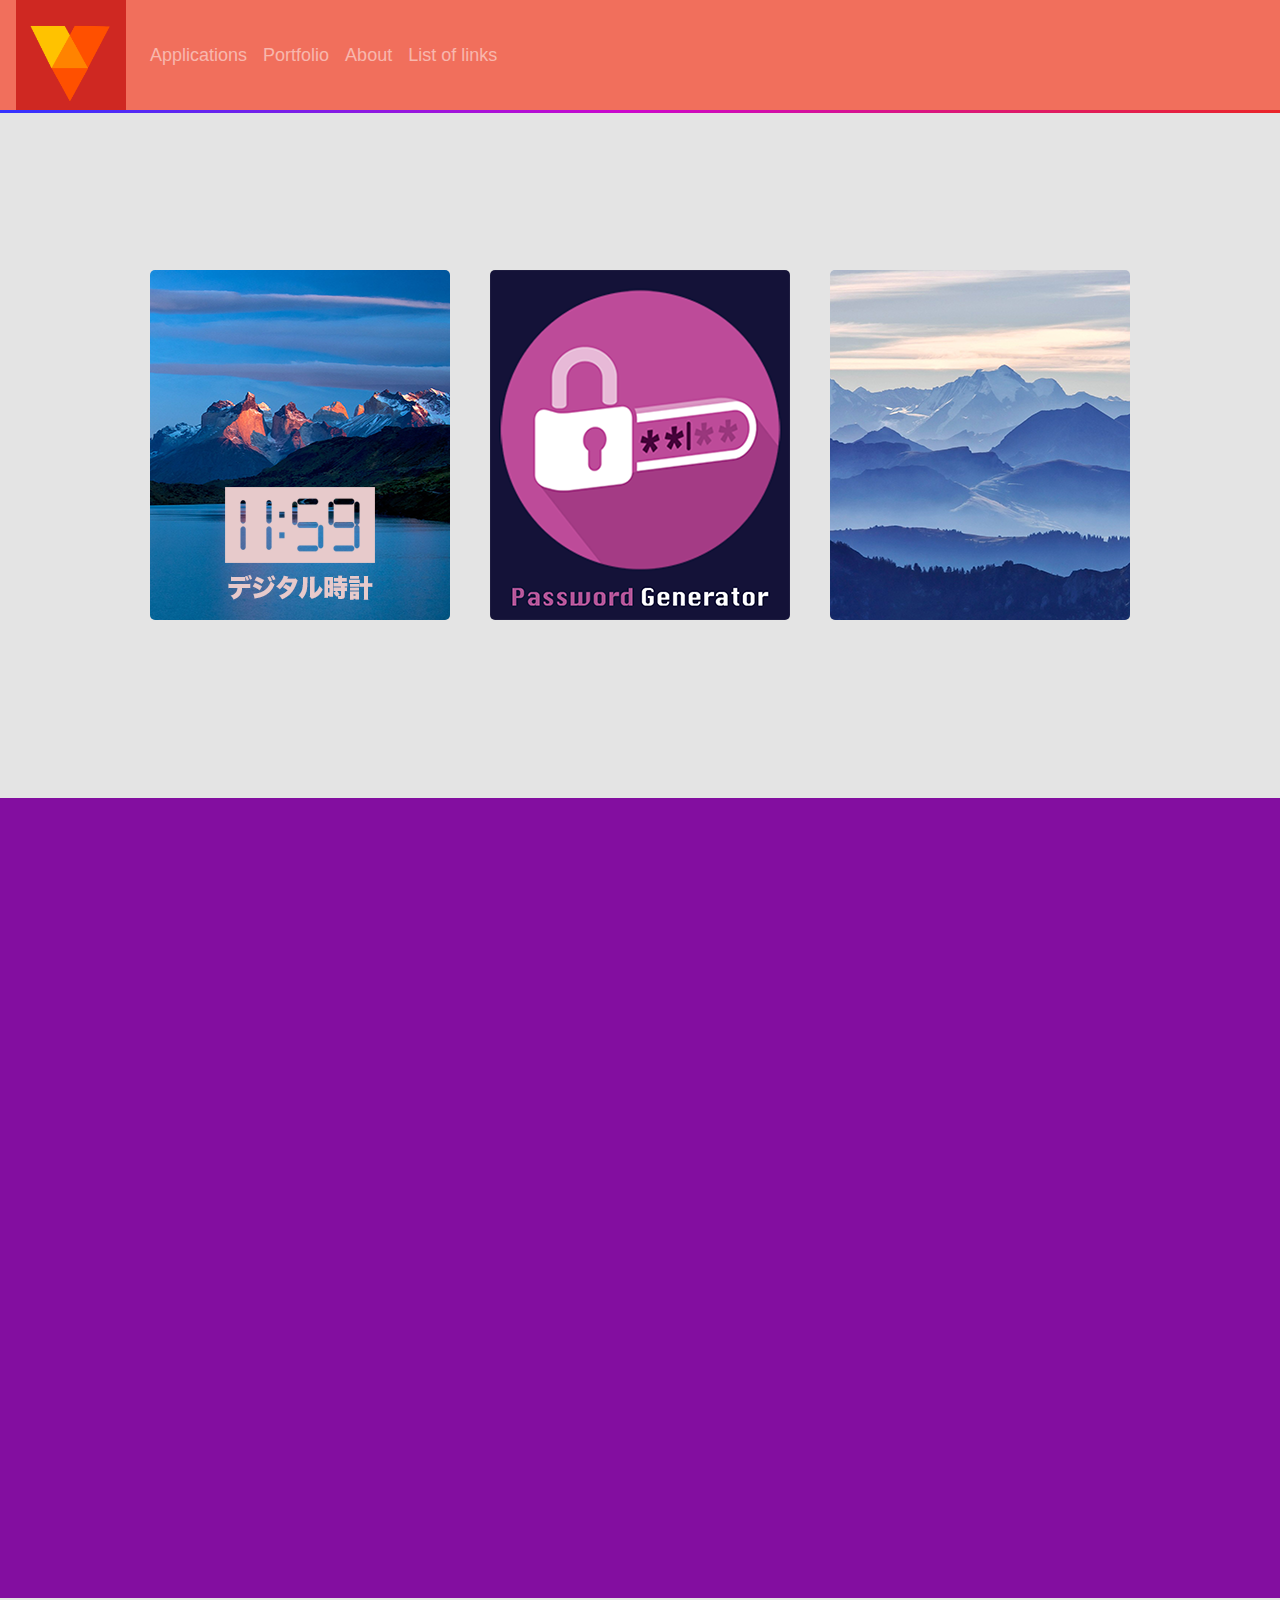
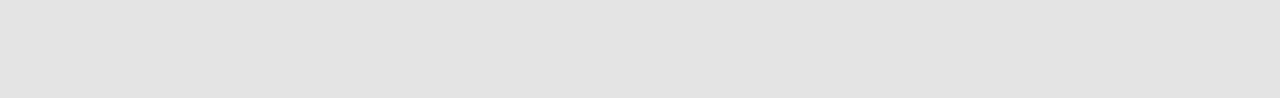
==== commit 205b659c: "Including the PSW-GEN" ====
--- a/index.html
+++ b/index.html
@@ -76,7 +76,7 @@
         </div>
         <div class="cardContainer">
             <!--the first one-->
-            <a href="/apps/generator.html">
+            <a href="/apps/pg/generator.html">
                 <figure>
                     <img class="front" src="img/card_pssw.png" alt="HTML5 CLOCK">
                     <figcaption class="back">
@@ -105,16 +105,15 @@
         </div>
     </div>
     </div>
-    <div class="container">
-        <div class="row">
-            <div class="col-sm-3"></div>
-            <div class="col-sm-3"><button class="btn btn-info know-how" >Know How</button></div>
-            <div class="col-sm-3"></div>
-            
-        </div>
+    <div class="container-fluid blank-separator">
+    </div>
+    <div class="container-fluid equis">
+    </div>
+    <div class="container-fluid blank-separator">
     </div>
 
     <script src="js/jquery-3.3.1.min.js"></script>
     <script src="js/bootstrap.min.js"></script>
+</body>
 
 </html>--- a/css/genstyle.css
+++ b/css/genstyle.css
@@ -71,6 +71,7 @@
     margin: 0;
     padding: 0;
     position: fixed;
+    z-index: 100;
     background: #3632ff;
     /* Old browsers */
     background: -moz-linear-gradient(left, #3632ff 1%, #cc08cc 49%, #ea2528 100%);
@@ -83,9 +84,11 @@
     /* IE6-9 */
 }
 
-/*FIXME:CARD CLASSES*/
-
-/*FIXME:*/
+/*FIXME:
+*
+*          CARD CLASSES
+*
+*/
 
 .containar {
     max-width: 1200px;
@@ -215,4 +218,16 @@
     background: -ms-linear-gradient(45deg, rgba(36, 68, 119, 0.75) 0%, rgba(36, 68, 119, 0.76) 17%, rgba(183, 191, 202, 0.82) 100%);
     background: linear-gradient(45deg, rgba(36, 68, 119, 0.75) 0%, rgba(36, 68, 119, 0.76) 17%, rgba(183, 191, 202, 0.82) 100%);
     filter: progid:DXImageTransform.Microsoft.gradient( startColorstr='#244477', endColorstr='#b7bfca', GradientType=1);
+}
+
+/*CONTAINER FLUID HAVE FULL WIDTH (SCREEN SIZE)*/
+
+.container-fluid.blank-separator {
+    background-color: #e4e4e4;
+    height: 100px;
+}
+
+.container-fluid.equis {
+    height: 800px;
+    background-color: #830ea0;
 }